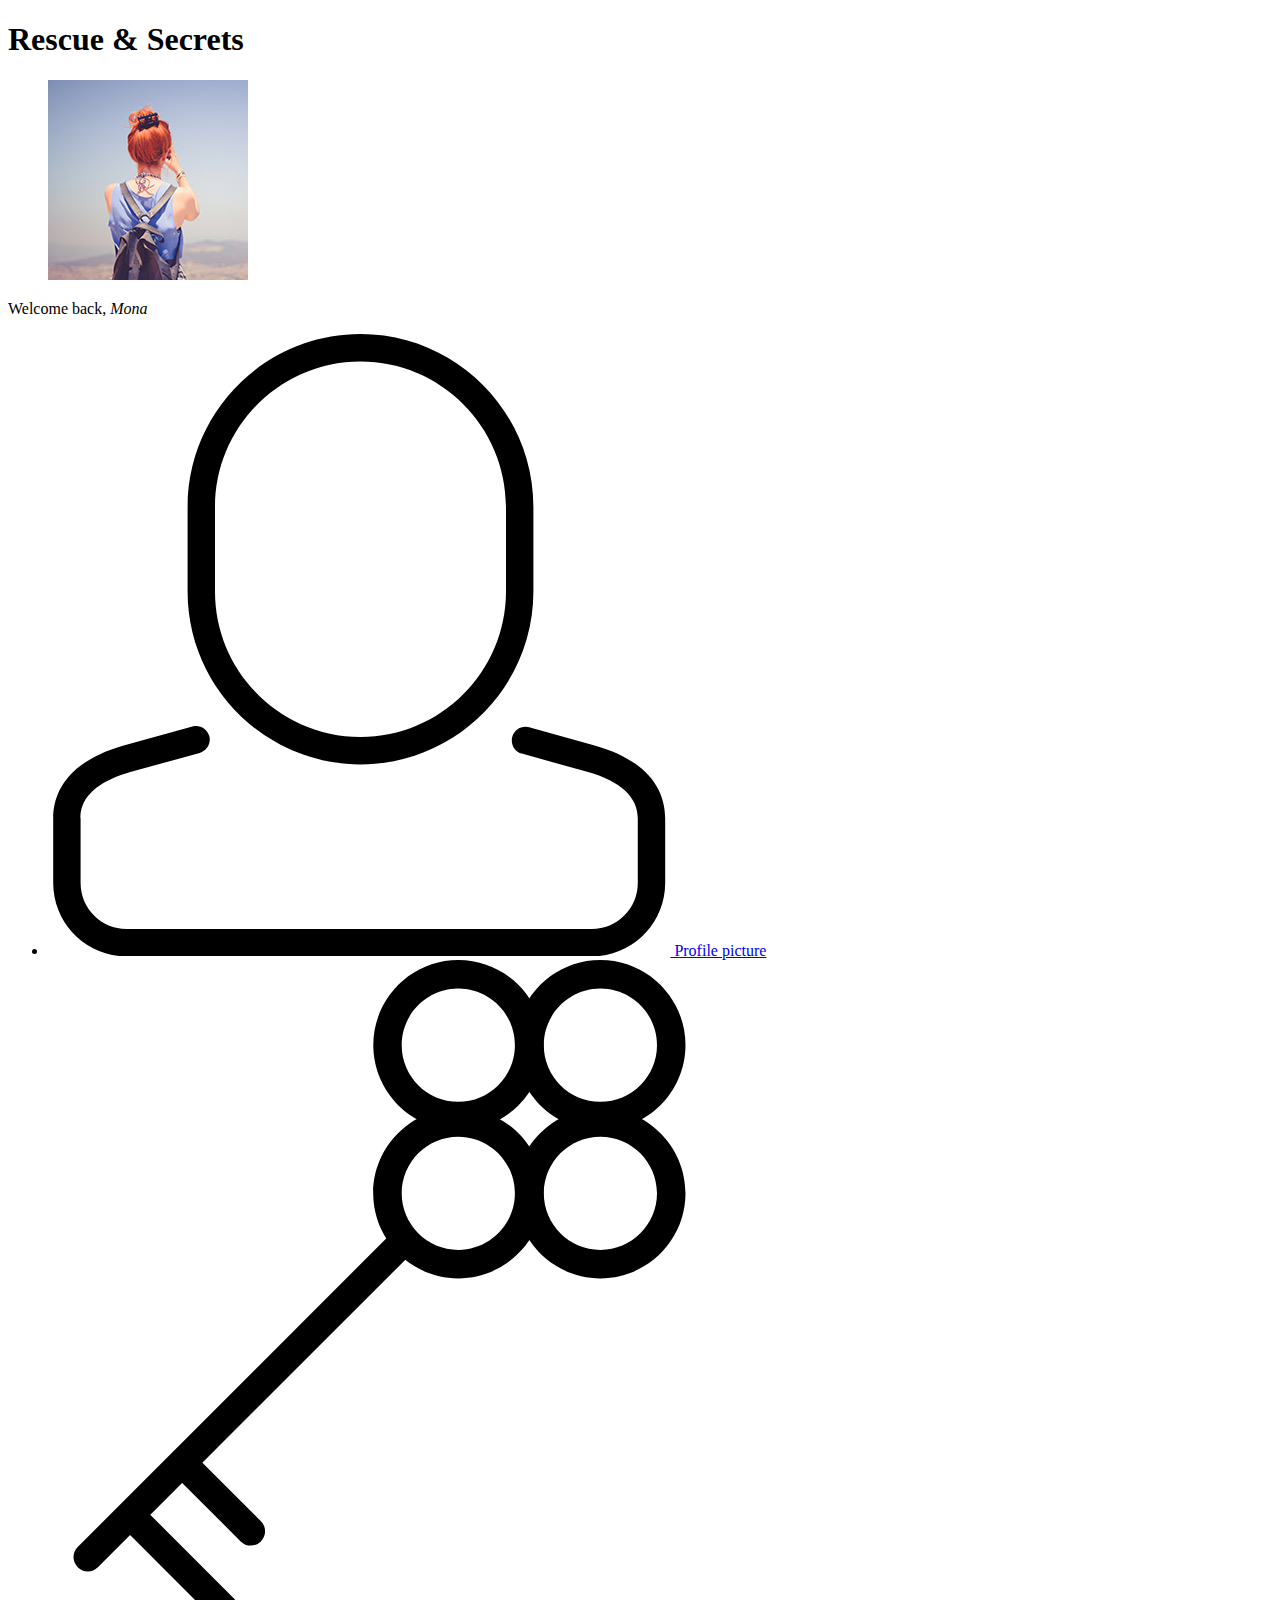
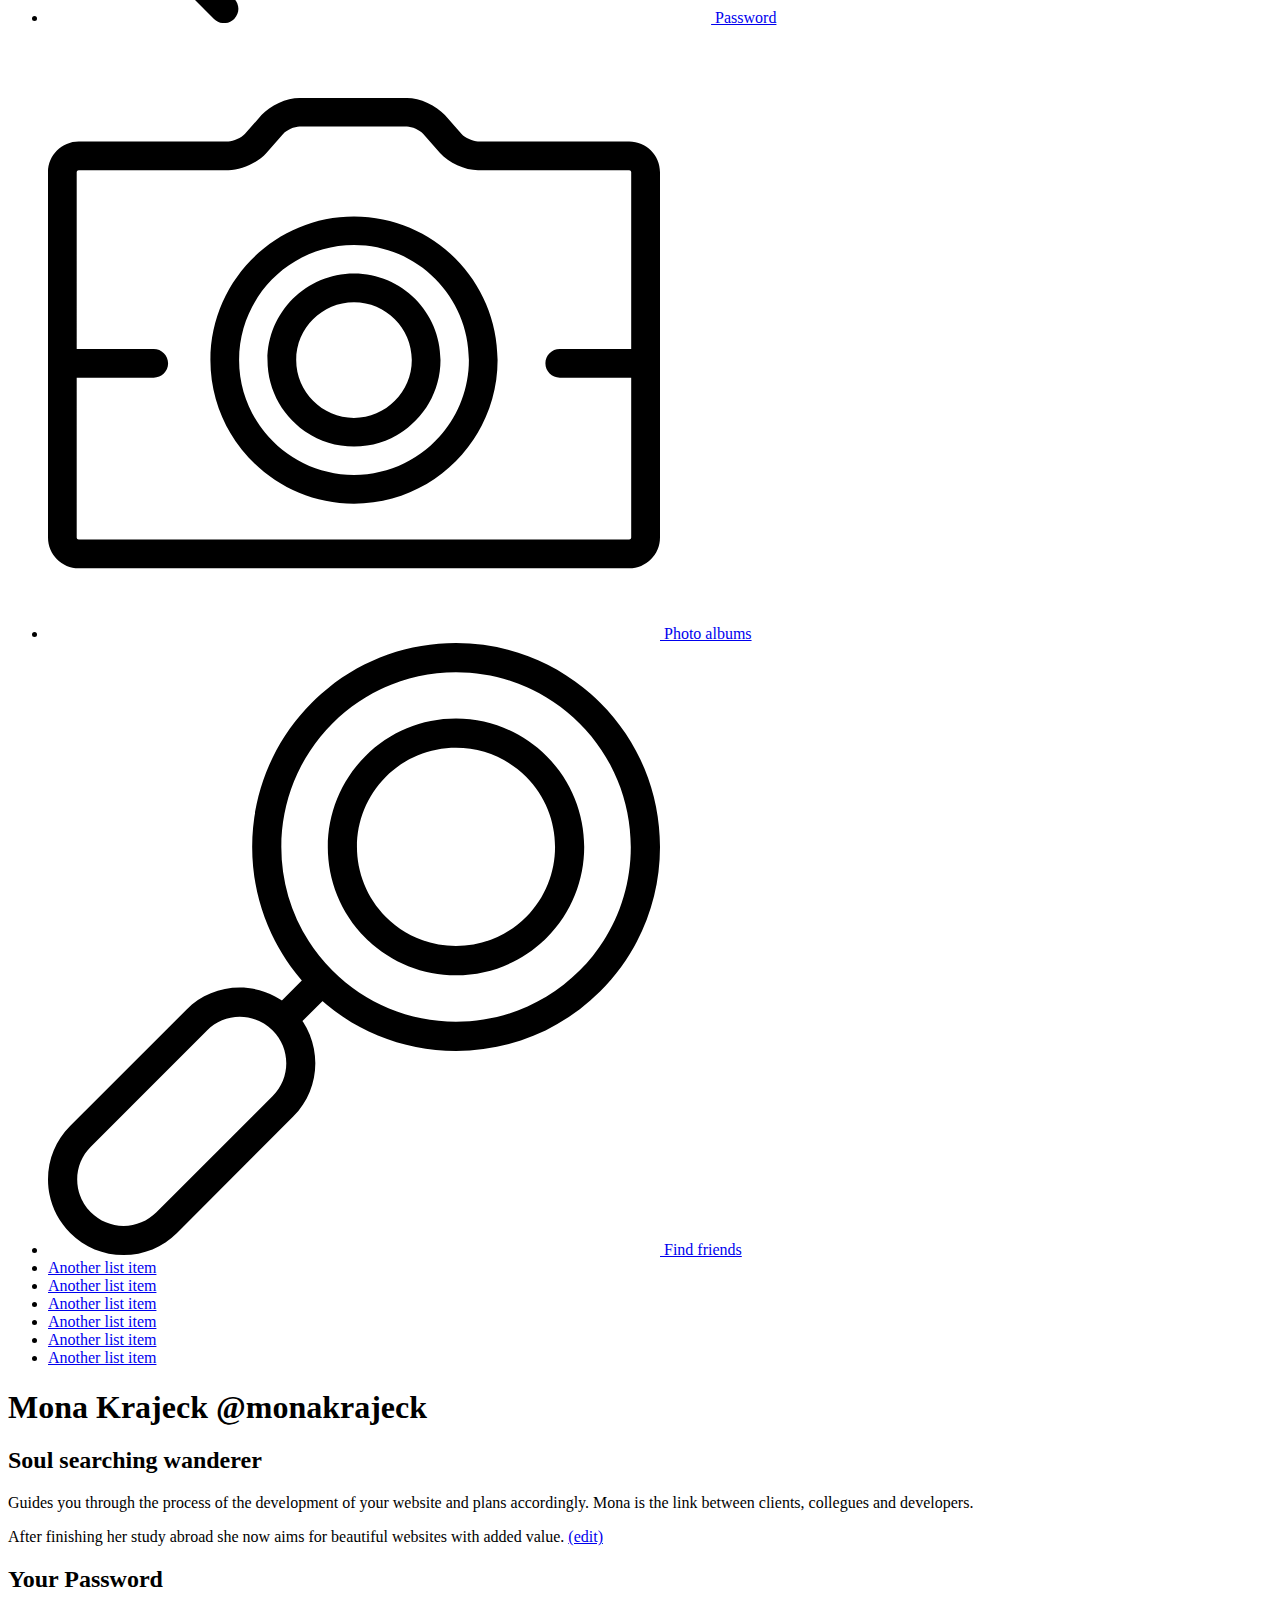
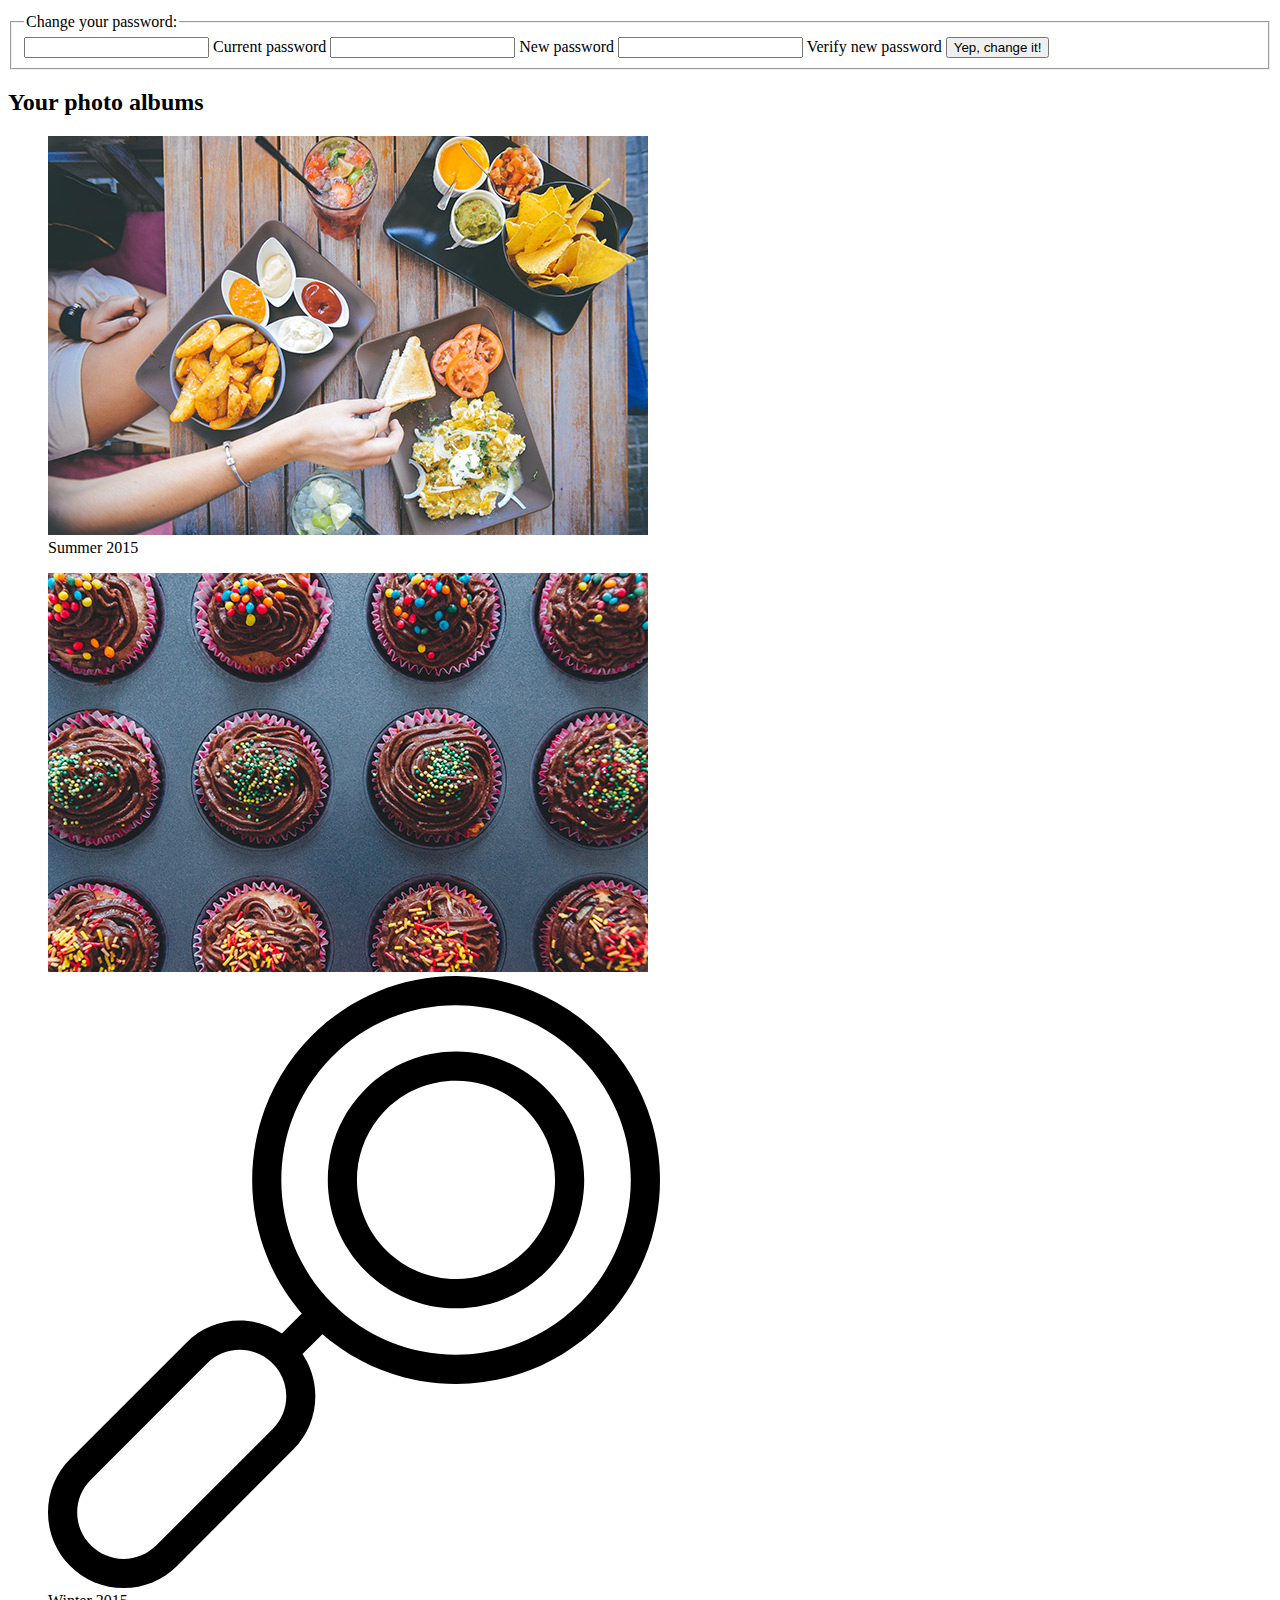
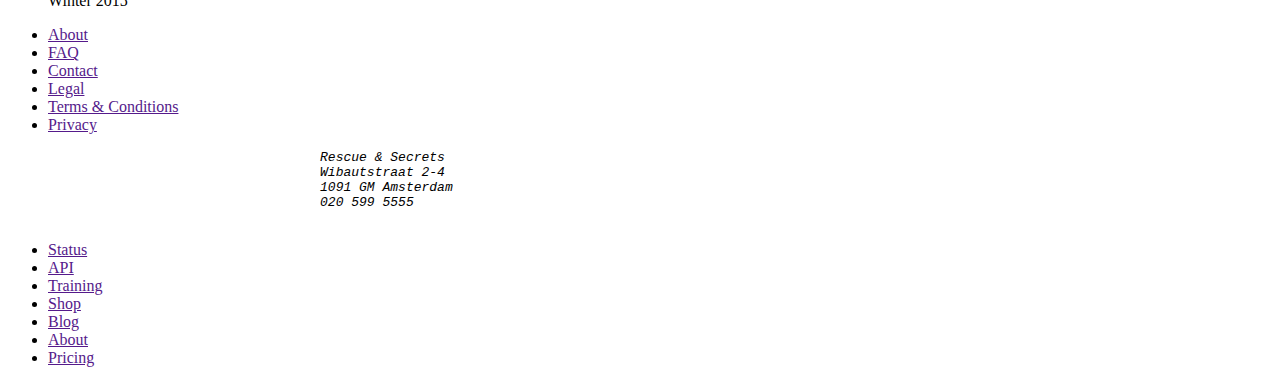
==== Opdracht 1/index.html @ 9978057a "Added the files" ====
<!DOCTYPE html>
<html lang="en">
	<head>
		<meta charset="utf-8">
		<title>Profile of Mona Krajeck</title>
		<meta name="description" content="">
		<meta name="viewport" content="width=device-width, initial-scale=1">
		<link href='favicon.ico' rel='shortcut icon'>
	</head>
	<body>

		<!-- De header, met een navigatie -->

		<header>
			<h1>Rescue & Secrets</h1>
			<figure>
				<img src="images/profile-picture-thumb.jpg" alt="Profile picture of Monica Krajeck">
			</figure>
			<p>Welcome back, <em>Mona</em></p>
			<nav>
				<ul>
					<li>
						<a href="#profile-picture">
							<svg xmlns="http://www.w3.org/2000/svg" version="1.1" x="0" y="0" width="622.4" height="622.4" viewBox="0 0 622.4 622.4" xml:space="preserve"><path d="M312.5 430.4c-95.3 0-172.9-77.6-172.9-172.9v-84.6C139.6 77.6 217.1 0 312.5 0 407.8 0 485.4 77.6 485.4 172.9v84.6C485.4 352.8 407.8 430.4 312.5 430.4zM312.5 27.4c-80.2 0-145.5 65.3-145.5 145.5v84.6c0 80.2 65.3 145.5 145.5 145.5 80.2 0 145.5-65.3 145.5-145.5v-84.6C458 92.7 392.7 27.4 312.5 27.4zM543.8 622.4H78.6c-40.5 0-73.4-32.9-73.4-73.4V484.6c0-24 12.1-56.1 69.6-72.9l69.6-19.3c7.3-2 14.8 2.3 16.9 9.6 2 7.3-2.3 14.8-9.6 16.9l-69.4 19.2c-49.7 14.5-49.7 38.6-49.7 46.5v64.4c0 25.4 20.6 46 46 46h465.2c25.4 0 46-20.6 46-46V484.6c0-21.4-16.8-37-49.8-46.5l-66.2-18.5c-7.3-2-11.5-9.6-9.5-16.9 2-7.3 9.6-11.6 16.9-9.5l66.3 18.5c57.6 16.6 69.7 48.8 69.7 72.9v64.4C617.2 589.5 584.3 622.4 543.8 622.4z"/></svg>
							Profile picture
						</a>
					</li>
					<li>
						<a href="#password">
							<svg xmlns="http://www.w3.org/2000/svg" version="1.1" x="0" y="0" width="663.1" height="663.1" viewBox="0 0 663.1 663.1" xml:space="preserve"><path d="M552.4 170.2c-46.9 0-85.1-38.2-85.1-85.1 0-46.9 38.2-85.1 85.1-85.1 46.9 0 85.1 38.2 85.1 85.1C637.5 132.1 599.3 170.2 552.4 170.2zM552.4 28.6c-31.2 0-56.6 25.4-56.6 56.6 0 31.2 25.4 56.6 56.6 56.6 31.2 0 56.6-25.4 56.6-56.6C609 53.9 583.6 28.6 552.4 28.6zM552.4 318.4L552.4 318.4c-46.9 0-85.1-38.2-85.1-85.1 0-46.9 38.2-85.1 85.1-85.1 46.9 0 85.1 38.2 85.1 85.1C637.5 280.2 599.4 318.4 552.4 318.4zM552.4 176.7c-31.2 0-56.6 25.4-56.6 56.6 0 31.2 25.4 56.6 56.6 56.6 31.2 0 56.6-25.4 56.6-56.6C609 202.1 583.6 176.7 552.4 176.7z"/><path d="M410.4 170.2h0c-46.9 0-85.1-38.2-85.1-85.1 0-46.9 38.2-85.1 85.1-85.1 46.9 0 85.1 38.2 85.1 85.1 0 22.7-8.8 44.1-24.9 60.2C454.5 161.4 433.1 170.2 410.4 170.2zM410.3 28.6c-31.2 0-56.6 25.4-56.6 56.6 0 31.2 25.4 56.6 56.6 56.6h0c15.1 0 29.3-5.9 40-16.6 10.7-10.7 16.6-24.9 16.6-40C466.9 53.9 441.5 28.6 410.3 28.6zM410.3 318.4L410.3 318.4c-46.9 0-85.1-38.2-85.1-85.1 0-46.9 38.2-85.1 85.1-85.1 46.9 0 85.1 38.2 85.1 85.1C495.4 280.2 457.3 318.4 410.3 318.4zM410.3 176.7c-31.2 0-56.6 25.4-56.6 56.6 0 31.2 25.4 56.6 56.6 56.6 31.2 0 56.6-25.4 56.6-56.6C466.9 202.1 441.5 176.7 410.3 176.7z"/><path d="M39.8 611.4c-3.7 0-7.3-1.4-10.1-4.2 -5.6-5.6-5.6-14.6 0-20.2l313.5-313.5c5.6-5.6 14.6-5.6 20.2 0 5.6 5.6 5.6 14.6 0 20.2L49.9 607.2C47.1 610 43.5 611.4 39.8 611.4zM202.8 585.6c-3.7 0-7.3-1.4-10.1-4.2l-63.5-63.5c-5.6-5.6-5.6-14.6 0-20.2 5.6-5.6 14.6-5.6 20.2 0l63.5 63.5c5.6 5.6 5.6 14.6 0 20.2C210.1 584.2 206.4 585.6 202.8 585.6zM176.1 663.1c-3.7 0-7.3-1.4-10.1-4.2L77.1 570c-5.6-5.6-5.6-14.6 0-20.2 5.6-5.6 14.6-5.6 20.2 0l88.9 88.9c5.6 5.6 5.6 14.6 0 20.2C183.4 661.7 179.7 663.1 176.1 663.1z"/></svg>
							Password
						</a>
					</li>
					<li>
						<a href="#photo-albums">
							<svg xmlns="http://www.w3.org/2000/svg" version="1.1" x="0" y="0" width="612" height="612" viewBox="0 0 612 612" xml:space="preserve"><path d="M581.3 541.3H30.7C13.8 541.3 0 527.5 0 510.5V145.2c0-17 13.8-30.7 30.7-30.7h149.7c4.9 0 13.2-3.8 16.4-7.4l16.7-19c8.6-9.8 24.9-17.2 38-17.2h107.4c13.1 0 29.4 7.4 38 17.2l16.7 19c3.2 3.7 11.5 7.4 16.4 7.4h151.3c17 0 30.7 13.8 30.7 30.7v365.3C612 527.5 598.2 541.3 581.3 541.3zM30.7 143.2c-1.1 0-2 0.9-2 2v365.3c0 1.1 0.9 2 2 2h550.5c1.1 0 2-0.9 2-2V145.2c0-1.1-0.9-2-2-2H430c-13.1 0-29.4-7.4-38-17.2l-16.7-19c-3.2-3.7-11.5-7.4-16.4-7.4H251.5c-4.9 0-13.2 3.7-16.4 7.4l-16.7 19c-8.6 9.8-24.9 17.2-38 17.2H30.7zM306 476.7c-79.2 0-143.6-64.4-143.6-143.6 0-79.2 64.4-143.6 143.6-143.6s143.6 64.4 143.6 143.6C449.6 412.2 385.2 476.7 306 476.7zM306 218.1c-63.4 0-114.9 51.6-114.9 114.9 0 63.4 51.6 114.9 114.9 114.9s114.9-51.6 114.9-114.9C420.9 269.7 369.4 218.1 306 218.1zM593 350.7h-81.2c-7.9 0-14.4-6.4-14.4-14.4s6.4-14.4 14.4-14.4h81.2c7.9 0 14.4 6.4 14.4 14.4S600.9 350.7 593 350.7zM105.7 350.7H19.7c-7.9 0-14.4-6.4-14.4-14.4s6.4-14.4 14.4-14.4h86c7.9 0 14.4 6.4 14.4 14.4S113.6 350.7 105.7 350.7zM306 419.6c-47.7 0-86.5-38.8-86.5-86.5 0-47.7 38.8-86.5 86.5-86.5 47.7 0 86.5 38.8 86.5 86.5C392.5 380.8 353.7 419.6 306 419.6zM306 275.3c-31.9 0-57.8 25.9-57.8 57.8 0 31.9 25.9 57.8 57.8 57.8 31.9 0 57.8-25.9 57.8-57.8C363.8 301.2 337.9 275.3 306 275.3z"/></svg>
							Photo albums
						</a>
					</li>
					<li>
						<a href="#find-friends">
							<svg xmlns="http://www.w3.org/2000/svg" version="1.1" x="0" y="0" width="612" height="612" viewBox="0 0 612 612" xml:space="preserve"><path d="M408 407.9c-54.5 0-105.7-21.2-144.2-59.7 -79.5-79.5-79.5-208.9 0-288.4 38.5-38.5 89.7-59.7 144.2-59.7 54.5 0 105.7 21.2 144.2 59.7C590.8 98.3 612 149.5 612 204s-21.2 105.7-59.7 144.2C513.7 386.7 462.5 407.9 408 407.9zM408 29.2c-46.7 0-90.6 18.2-123.6 51.2 -68.1 68.1-68.1 179 0 247.2 33 33 76.9 51.2 123.6 51.2 46.7 0 90.6-18.2 123.6-51.2 33-33 51.2-76.9 51.2-123.6s-18.2-90.6-51.2-123.6C498.6 47.4 454.7 29.2 408 29.2zM244.2 382.4c-3.7 0-7.5-1.4-10.3-4.3 -5.7-5.7-5.7-14.9 0-20.6l23.4-23.4c5.7-5.7 14.9-5.7 20.6 0 5.7 5.7 5.7 14.9 0 20.6L254.5 378.1C251.7 381 247.9 382.4 244.2 382.4zM75.6 612c-20.2 0-39.2-7.9-53.4-22.1C7.9 575.6 0 556.6 0 536.4c0-20.2 7.9-39.2 22.1-53.4l116.3-116.3c14.3-14.3 33.2-22.1 53.4-22.1 20.2 0 39.2 7.9 53.4 22.1 29.5 29.5 29.5 77.4 0 106.9L129 589.9C114.7 604.1 95.7 612 75.6 612zM191.8 373.8c-12.4 0-24 4.8-32.8 13.6L42.8 503.7c-8.8 8.8-13.6 20.4-13.6 32.8 0 12.4 4.8 24 13.6 32.8 8.8 8.8 20.4 13.6 32.8 13.6 12.4 0 24-4.8 32.8-13.6l116.3-116.3c18.1-18.1 18.1-47.5 0-65.6C215.9 378.6 204.2 373.8 191.8 373.8zM408 332.3c-34.3 0-66.5-13.4-90.7-37.6 -50-50-50-131.4 0-181.5 24.2-24.2 56.5-37.6 90.7-37.6 34.3 0 66.5 13.4 90.7 37.6 50 50 50 131.4 0 181.5C474.5 318.9 442.3 332.3 408 332.3zM408 104.8c-26.5 0-51.4 10.3-70.1 29 -38.6 38.6-38.6 101.5 0 140.2 18.7 18.7 43.6 29 70.1 29 26.5 0 51.4-10.3 70.1-29 38.6-38.7 38.6-101.5 0-140.2C459.4 115.2 434.5 104.8 408 104.8z"/></svg>
							Find friends
						</a>
					</li>
					<li><a href="#">Another list item</a></li>
					<li><a href="#">Another list item</a></li>
					<li><a href="#">Another list item</a></li>
					<li><a href="#">Another list item</a></li>
					<li><a href="#">Another list item</a></li>
					<li><a href="#">Another list item</a></li>
				</ul>
			</nav>
		</header>



		<!-- De main content begint hier -->
		<main>
			<article>
				<header>
					<h1>Mona Krajeck <span>@monakrajeck</span></h1>
					<h2>Soul searching wanderer</h2>
				</header>
				<p>
					Guides you through the process of the development of your website and plans accordingly. Mona is the link between clients, collegues and developers.
				</p>
				<p>
					After finishing her study abroad she now aims for beautiful websites with added value. <a href="/">(edit)</a>
				</p>
			</article>


			<!-- Deze code mag je in week twee uit de comments halen -->
			<!-- <article id="profile-picture">
				<div>
					<figure class="current-profile-picture">
						<img class="profile-picture" src="images/profile-picture.jpg">
					</figure>
				</div>
								<div>
					<header>
										<h2>Your profile picture</h2>
						<h3>Upload a new profile picture</h3>
					</header>
					<a title="Opens upload window" role="button" href="/">Upload</a>
				</div>
				<section class="filter-effects">
					<header>
								<h3>Select a filter</h3>
					</header>
									<figure class="effect-01">
						<img class="profile-picture " src="images/profile-picture.jpg" alt="Image effect: lighten">
						<figcaption>Lighten</figcaption>
					</figure>

									<figure class="effect-02">
						<img class="profile-picture" src="images/profile-picture.jpg" alt="Image effect: overlay">
						<figcaption>Overlay</figcaption>
					</figure>

								<figure class="effect-03">
						<img class="profile-picture" src="images/profile-picture.jpg" alt="Image effect: soft light">
						<figcaption>Soft Light</figcaption>
					</figure>

					<figure class="effect-04">
							<img class="profile-picture" src="images/profile-picture.jpg" alt="Image effect: color">
						<figcaption>Color</figcaption>
					</figure>

										<figure class="effect-05">
						<img class="profile-picture" src="images/profile-picture.jpg" alt="Image effect: difference">
						<figcaption>Difference</figcaption>
					</figure>
				</section>
						<a role="button" href="/">Save</a>
			</article> -->


			<article id="password">
				<header>
					<h2>Your Password</h2>
				</header>

				<form action="" method="post">
					<fieldset>
						<legend>Change your password:</legend>
						<label>
							<input id="current-password" type="password" required>
							<span>Current password</span>
						</label>
						<label>
							<input id="current-password" type="password" required>
							<span>New password</span>
						</label>
						<label>
							<input id="current-password" type="password" required>
							<span>Verify new password</span>
						</label>
						<button role="button" type="submit">Yep, change it!</button>
					</fieldset>
				</form>
			</article>

			<article id="photo-albums">
				<header>
					<h2>Your photo albums</h2>
				</header>

				<figure>
					<img src="images/image-01.jpg" alt="Photoalbum of Summer 2015">
					<figcaption>
						Summer 2015
					</figcaption>
				</figure>
				<figure>
					<img src="images/image-02.jpg" alt="Photoalbum of winter 2015">
					<svg xmlns="http://www.w3.org/2000/svg" version="1.1" x="0" y="0" width="612" height="612" viewBox="0 0 612 612" xml:space="preserve"><path d="M408 407.9c-54.5 0-105.7-21.2-144.2-59.7 -79.5-79.5-79.5-208.9 0-288.4 38.5-38.5 89.7-59.7 144.2-59.7 54.5 0 105.7 21.2 144.2 59.7C590.8 98.3 612 149.5 612 204s-21.2 105.7-59.7 144.2C513.7 386.7 462.5 407.9 408 407.9zM408 29.2c-46.7 0-90.6 18.2-123.6 51.2 -68.1 68.1-68.1 179 0 247.2 33 33 76.9 51.2 123.6 51.2 46.7 0 90.6-18.2 123.6-51.2 33-33 51.2-76.9 51.2-123.6s-18.2-90.6-51.2-123.6C498.6 47.4 454.7 29.2 408 29.2zM244.2 382.4c-3.7 0-7.5-1.4-10.3-4.3 -5.7-5.7-5.7-14.9 0-20.6l23.4-23.4c5.7-5.7 14.9-5.7 20.6 0 5.7 5.7 5.7 14.9 0 20.6L254.5 378.1C251.7 381 247.9 382.4 244.2 382.4zM75.6 612c-20.2 0-39.2-7.9-53.4-22.1C7.9 575.6 0 556.6 0 536.4c0-20.2 7.9-39.2 22.1-53.4l116.3-116.3c14.3-14.3 33.2-22.1 53.4-22.1 20.2 0 39.2 7.9 53.4 22.1 29.5 29.5 29.5 77.4 0 106.9L129 589.9C114.7 604.1 95.7 612 75.6 612zM191.8 373.8c-12.4 0-24 4.8-32.8 13.6L42.8 503.7c-8.8 8.8-13.6 20.4-13.6 32.8 0 12.4 4.8 24 13.6 32.8 8.8 8.8 20.4 13.6 32.8 13.6 12.4 0 24-4.8 32.8-13.6l116.3-116.3c18.1-18.1 18.1-47.5 0-65.6C215.9 378.6 204.2 373.8 191.8 373.8zM408 332.3c-34.3 0-66.5-13.4-90.7-37.6 -50-50-50-131.4 0-181.5 24.2-24.2 56.5-37.6 90.7-37.6 34.3 0 66.5 13.4 90.7 37.6 50 50 50 131.4 0 181.5C474.5 318.9 442.3 332.3 408 332.3zM408 104.8c-26.5 0-51.4 10.3-70.1 29 -38.6 38.6-38.6 101.5 0 140.2 18.7 18.7 43.6 29 70.1 29 26.5 0 51.4-10.3 70.1-29 38.6-38.7 38.6-101.5 0-140.2C459.4 115.2 434.5 104.8 408 104.8z"/></svg>
					<figcaption>
						Winter 2015
					</figcaption>
				</figure>
			</article>
			<!-- Dit mag je in week 3 uit de comments halen. -->
				<!-- <article id="find-friends">
					<header>
						<h2>Find friends</h2>
						<a href="#password">
													<svg xmlns="http://www.w3.org/2000/svg" version="1.1" x="0" y="0" width="612" height="612" viewBox="0 0 612 612" xml:space="preserve"><path d="M423.2 438c-3.8 0-7.5-1.4-10.4-4.3L178.4 199.2c-5.7-5.7-5.7-15.1 0-20.8 5.8-5.8 15.1-5.8 20.8 0l234.5 234.5c5.8 5.8 5.8 15.1 0 20.8C430.8 436.5 427 438 423.2 438zM188.8 438c-3.8 0-7.5-1.4-10.4-4.3 -5.7-5.7-5.7-15.1 0-20.8l234.4-234.5c5.8-5.8 15.1-5.8 20.8 0 5.8 5.7 5.8 15.1 0 20.8l-234.4 234.5C196.3 436.5 192.5 438 188.8 438z"/><path d="M306 612v-14.7l0 14.7c-168.7 0-306-137.3-306-306C0 137.3 137.3 0 306 0c168.7 0 306 137.3 306 306C612 474.7 474.7 612 306 612zM306 29.4c-152.5 0-276.6 124.1-276.6 276.6 0 152.5 124.1 276.6 276.6 276.6h0c152.5 0 276.5-124.1 276.5-276.6C582.6 153.5 458.5 29.4 306 29.4z"/></svg>
												</a>
					</header>
									<figure class="effect-01">
						<img class="profile-picture " src="images/profile-picture-08.jpg">
											<figcaption>Sarah S.</figcaption>
					</figure>
					<figure class="effect-04">
											<img class="profile-picture " src="images/profile-picture-01.jpg">
						<figcaption>Nerwin B.</figcaption>
					</figure>
					<figure class="effect-01">
						<img class="profile-picture " src="images/profile-picture-02.jpg">
						<figcaption>Lighten</figcaption>
					</figure>
										<figure class="effect-03">
						<img class="profile-picture " src="images/profile-picture-03.jpg">
											<figcaption>Lighten</figcaption>
					</figure>
					<figure class="effect-01">
										<img class="profile-picture " src="images/profile-picture-04.jpg">
						<figcaption>Lighten</figcaption>
					</figure>
										<figure class="effect-05">
						<img class="profile-picture " src="images/profile-picture-05.jpg">
											<figcaption>Lighten</figcaption>
					</figure>
					<figure class="effect-01">
										<img class="profile-picture " src="images/profile-picture-06.jpg">
						<figcaption>Lighten</figcaption>
					</figure>
										<figure class="effect-05">
						<img class="profile-picture " src="images/profile-picture-07.jpg">
											<figcaption>Lighten</figcaption>
					</figure>
				</article>
				<div title="Load more articles" class="loader">Loading…</div> -->
		</main>
		<footer>
			<nav>
				<ul>
					<li><a href="">About</a></li>
					<li><a href="">FAQ</a></li>
					<li><a href="">Contact</a></li>
					<li><a href="">Legal</a></li>
					<li><a href="">Terms & Conditions</a></li>
					<li><a href="">Privacy</a></li>
				</ul>
			</nav>
			<address>
				<pre>
					Rescue & Secrets
					Wibautstraat 2-4
					1091 GM Amsterdam
					020 599 5555
				</pre>
			</address>
			<ul>
				<li><a href="">Status</a></li>
				<li><a href="">API</a></li>
				<li><a href="">Training</a></li>
				<li><a href="">Shop</a></li>
				<li><a href="">Blog</a></li>
				<li><a href="">About</a></li>
				<li><a href="">Pricing</a></li>
			</ul>
		</footer>
	</body>
</html>
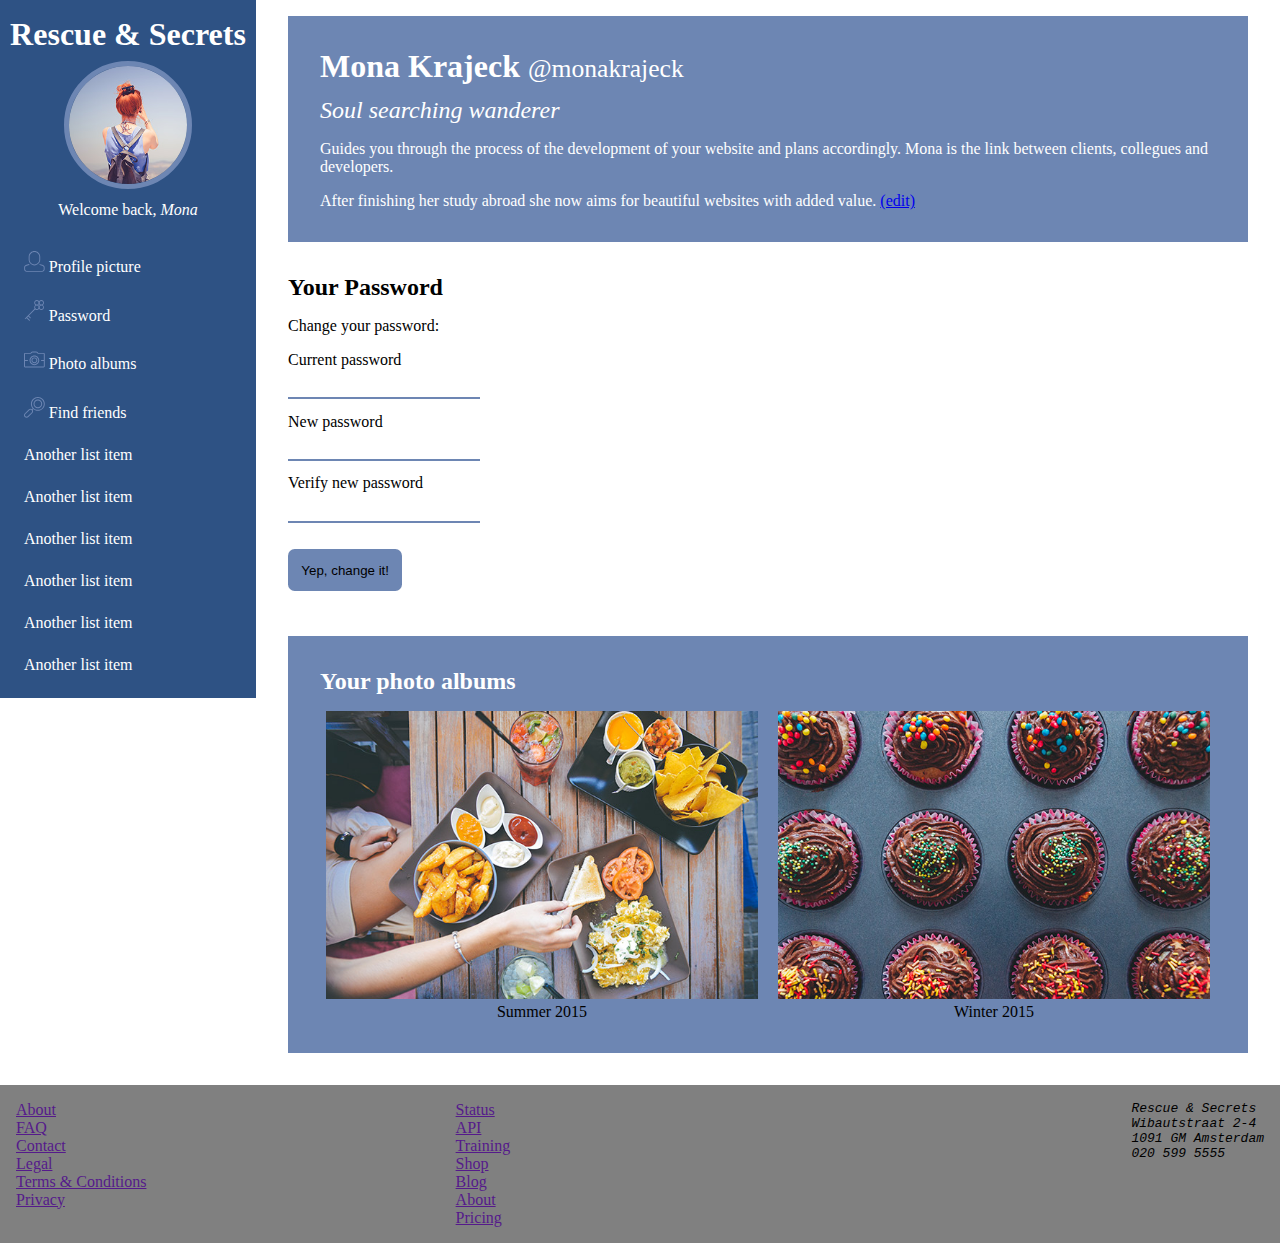
==== commit 002acf88: "changes" ====
--- a/Opdracht 1/index.html
+++ b/Opdracht 1/index.html
@@ -6,6 +6,7 @@
 		<meta name="description" content="">
 		<meta name="viewport" content="width=device-width, initial-scale=1">
 		<link href='favicon.ico' rel='shortcut icon'>
+		<link rel="stylesheet" href="style.css">
 	</head>
 	<body>
 
@@ -127,16 +128,16 @@
 					<fieldset>
 						<legend>Change your password:</legend>
 						<label>
+							<span>Current password</span>
 							<input id="current-password" type="password" required>
-							<span>Current password</span>
 						</label>
 						<label>
+							<span>New password</span>
 							<input id="current-password" type="password" required>
-							<span>New password</span>
 						</label>
 						<label>
+							<span>Verify new password</span>
 							<input id="current-password" type="password" required>
-							<span>Verify new password</span>
 						</label>
 						<button role="button" type="submit">Yep, change it!</button>
 					</fieldset>
@@ -156,7 +157,7 @@
 				</figure>
 				<figure>
 					<img src="images/image-02.jpg" alt="Photoalbum of winter 2015">
-					<svg xmlns="http://www.w3.org/2000/svg" version="1.1" x="0" y="0" width="612" height="612" viewBox="0 0 612 612" xml:space="preserve"><path d="M408 407.9c-54.5 0-105.7-21.2-144.2-59.7 -79.5-79.5-79.5-208.9 0-288.4 38.5-38.5 89.7-59.7 144.2-59.7 54.5 0 105.7 21.2 144.2 59.7C590.8 98.3 612 149.5 612 204s-21.2 105.7-59.7 144.2C513.7 386.7 462.5 407.9 408 407.9zM408 29.2c-46.7 0-90.6 18.2-123.6 51.2 -68.1 68.1-68.1 179 0 247.2 33 33 76.9 51.2 123.6 51.2 46.7 0 90.6-18.2 123.6-51.2 33-33 51.2-76.9 51.2-123.6s-18.2-90.6-51.2-123.6C498.6 47.4 454.7 29.2 408 29.2zM244.2 382.4c-3.7 0-7.5-1.4-10.3-4.3 -5.7-5.7-5.7-14.9 0-20.6l23.4-23.4c5.7-5.7 14.9-5.7 20.6 0 5.7 5.7 5.7 14.9 0 20.6L254.5 378.1C251.7 381 247.9 382.4 244.2 382.4zM75.6 612c-20.2 0-39.2-7.9-53.4-22.1C7.9 575.6 0 556.6 0 536.4c0-20.2 7.9-39.2 22.1-53.4l116.3-116.3c14.3-14.3 33.2-22.1 53.4-22.1 20.2 0 39.2 7.9 53.4 22.1 29.5 29.5 29.5 77.4 0 106.9L129 589.9C114.7 604.1 95.7 612 75.6 612zM191.8 373.8c-12.4 0-24 4.8-32.8 13.6L42.8 503.7c-8.8 8.8-13.6 20.4-13.6 32.8 0 12.4 4.8 24 13.6 32.8 8.8 8.8 20.4 13.6 32.8 13.6 12.4 0 24-4.8 32.8-13.6l116.3-116.3c18.1-18.1 18.1-47.5 0-65.6C215.9 378.6 204.2 373.8 191.8 373.8zM408 332.3c-34.3 0-66.5-13.4-90.7-37.6 -50-50-50-131.4 0-181.5 24.2-24.2 56.5-37.6 90.7-37.6 34.3 0 66.5 13.4 90.7 37.6 50 50 50 131.4 0 181.5C474.5 318.9 442.3 332.3 408 332.3zM408 104.8c-26.5 0-51.4 10.3-70.1 29 -38.6 38.6-38.6 101.5 0 140.2 18.7 18.7 43.6 29 70.1 29 26.5 0 51.4-10.3 70.1-29 38.6-38.7 38.6-101.5 0-140.2C459.4 115.2 434.5 104.8 408 104.8z"/></svg>
+				
 					<figcaption>
 						Winter 2015
 					</figcaption>
--- a/Opdracht 1/style.css
+++ b/Opdracht 1/style.css
@@ -0,0 +1,181 @@
+/* reset */
+* {
+	margin: 0;
+	padding: 0;
+	box-sizing: border-box;
+}
+
+body {
+	display: flex;
+	flex-direction: row;
+	flex-wrap: wrap;
+	align-items: flex-start;
+}
+
+/* header */
+body > header {
+	width: 20%;
+	background-color: #2E5284;
+}
+
+body > header h1 {
+	color: white;
+	text-align: center;
+	margin-top: .5em;
+}
+
+body > header figure {
+	margin: .5em 0;
+	text-align: center;
+}
+
+body > header figure img {
+	width: 50%;
+	border-radius: 50%;
+	border: 5px solid #6D86B3;
+}
+
+body > header p {
+	color: #fff;
+	text-align: center;
+}
+
+body > header nav {
+	padding: 0 1.5em;
+	margin-top: 2em;
+}
+
+body > header nav ul li {
+	margin: 1.5em 0;
+	list-style-type: none;
+	vertical-align: middle;
+}
+
+body > header nav ul li a {
+	text-decoration: none;
+	color: #fff;
+}
+
+body > header nav ul li svg {
+	width: 10%;
+	height: auto;
+}
+
+a[href="#profile-picture"], a[href="#password"], a[href="#photo-albums"], a[href="#find-friends"] {
+	fill: #6D86B3;
+}
+
+/* main */
+main {
+	width: 80%;
+	padding: 0 2em;
+}
+
+
+/* first article */
+main > article:first-of-type {
+	margin-top: 1em;
+	padding: 2em;
+	background-color: #6D86B3;
+	color: #fff;
+}
+
+main > article:first-of-type header h1 {
+	font-size: 2em;
+}
+
+main > article:first-of-type header h1 span {
+	font-size: .8em;
+	font-weight: lighter;
+}
+
+main > article:first-of-type header h2 {
+	margin: .5em 0;
+	font-weight: lighter;
+	font-style: italic;
+}
+
+main > article:first-of-type p {
+	margin-top: 1em;
+}
+
+/* password */
+#password {
+	width: 100%;
+	margin: 2em 0;
+}
+
+#password header {
+	margin: 1em 0;
+}
+
+#password fieldset {
+	border: none;
+}
+
+#password fieldset legend {
+	margin: 1em 0;
+}
+
+#password fieldset label input {
+	display: block;
+	width: 20%;
+	margin: 1em 0;
+	border: none;
+	border-bottom: 2px inset #6D86B3;
+}
+
+#password fieldset label input:focus {
+    outline: none;
+}
+
+#password fieldset button {
+	margin: 1em 0;
+	padding: 1em;
+	background-color: #6D86B3;
+	border: none;
+	border-radius: .5em;
+}
+   
+
+/* photo-albums */
+#photo-albums {
+	margin: 2em 0;
+	padding: 2em 0;
+	text-align: center;
+	background-color: #6D86B3;
+}
+
+#photo-albums header {
+	margin: 0 0 1em 2em;	
+	color: white;
+	text-align: left;
+}
+
+#photo-albums figure {
+	width: 45%;
+	margin: 0 0.5em;
+	display: inline-block;
+}
+
+#photo-albums figure img {
+	width: 100%;
+}
+
+/* footer */ 
+footer {
+	width: 100%;
+	padding: 1rem;
+	display: flex;
+	flex-direction: row;
+	background-color: grey;
+	justify-content: space-between;
+}
+
+footer address {
+	order: 3;
+}
+
+footer ul li {
+	list-style-type: none;
+}
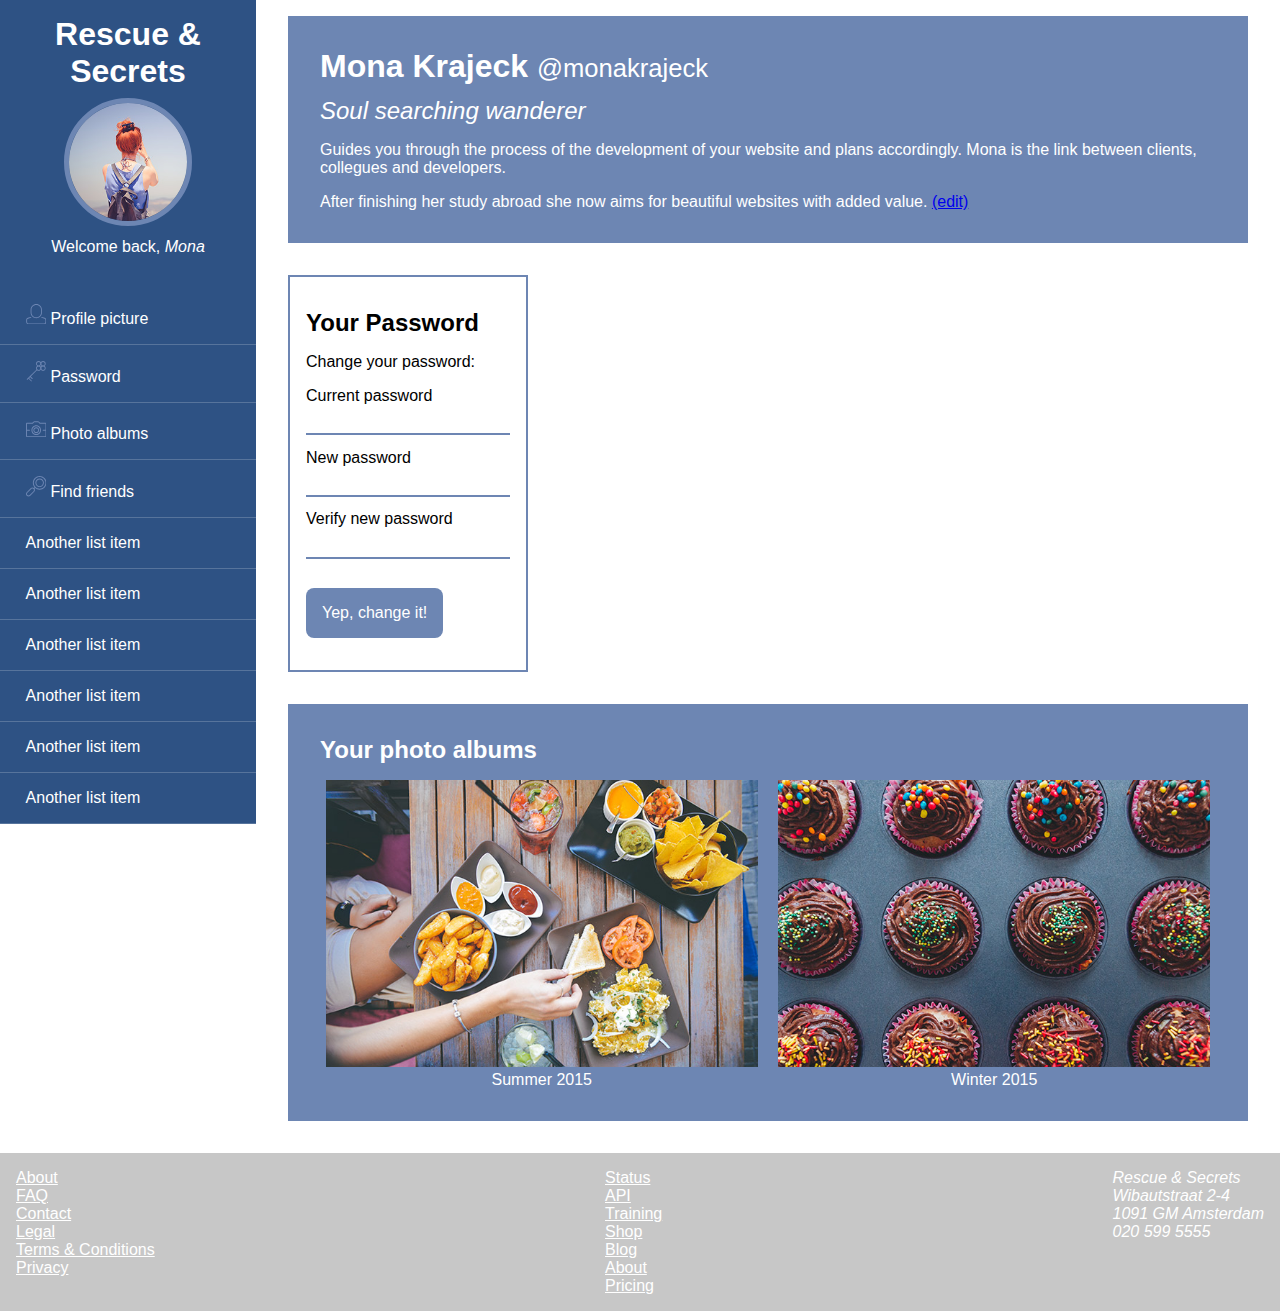
==== commit 39b07839: "css" ====
--- a/Opdracht 1/index.html
+++ b/Opdracht 1/index.html
@@ -217,14 +217,7 @@
 					<li><a href="">Privacy</a></li>
 				</ul>
 			</nav>
-			<address>
-				<pre>
-					Rescue & Secrets
-					Wibautstraat 2-4
-					1091 GM Amsterdam
-					020 599 5555
-				</pre>
-			</address>
+
 			<ul>
 				<li><a href="">Status</a></li>
 				<li><a href="">API</a></li>
@@ -234,6 +227,15 @@
 				<li><a href="">About</a></li>
 				<li><a href="">Pricing</a></li>
 			</ul>
+
+			<address>
+				<ul>
+					<li>Rescue & Secrets</li>
+					<li>Wibautstraat 2-4</li>
+					<li>1091 GM Amsterdam</li>
+					<li>020 599 5555</li>
+				</ul>
+			</address>
 		</footer>
 	</body>
 </html>
--- a/Opdracht 1/style.css
+++ b/Opdracht 1/style.css
@@ -1,3 +1,18 @@
+/*Fancy Ampersands
+ */
+
+@font-face {
+	font-family: Ampersand;
+	src: local('Palatino-Italic'),local('Garamond-Italic'), local('Baskerville-Italic'), local('GoudyOldStyleT-Italic');
+	unicode-range: U+26;
+}
+
+h1 {
+	font-family: Ampersand, Helvetica, sans-serif;
+}
+
+@import url(https://fonts.googleapis.com/css?family=Open+Sans);
+
 /* reset */
 * {
 	margin: 0;
@@ -6,10 +21,12 @@
 }
 
 body {
+	max-width: 100%;
 	display: flex;
 	flex-direction: row;
 	flex-wrap: wrap;
 	align-items: flex-start;
+	font-family: 'Open Sans', sans-serif;
 }
 
 /* header */
@@ -22,6 +39,7 @@
 	color: white;
 	text-align: center;
 	margin-top: .5em;
+	font-family: Ampersand, Helvetica, sans-serif;
 }
 
 body > header figure {
@@ -41,14 +59,18 @@
 }
 
 body > header nav {
-	padding: 0 1.5em;
 	margin-top: 2em;
 }
 
 body > header nav ul li {
-	margin: 1.5em 0;
+	padding: 1em 1.6em;
 	list-style-type: none;
 	vertical-align: middle;
+	border-bottom: 1px solid rgba(255,255,255,0.2);
+}
+
+body > header nav ul li:hover {
+	background-color: rgba(255,255,255,0.1);
 }
 
 body > header nav ul li a {
@@ -101,8 +123,10 @@
 
 /* password */
 #password {
-	width: 100%;
+	width: 25%;
 	margin: 2em 0;
+	padding: 1rem;
+	border: 2px solid #6D86B3;
 }
 
 #password header {
@@ -119,7 +143,7 @@
 
 #password fieldset label input {
 	display: block;
-	width: 20%;
+	width: 100%;
 	margin: 1em 0;
 	border: none;
 	border-bottom: 2px inset #6D86B3;
@@ -133,6 +157,8 @@
 	margin: 1em 0;
 	padding: 1em;
 	background-color: #6D86B3;
+	color: white;
+	font-size: 1em;
 	border: none;
 	border-radius: .5em;
 }
@@ -156,11 +182,13 @@
 	width: 45%;
 	margin: 0 0.5em;
 	display: inline-block;
+	color: white;
 }
 
 #photo-albums figure img {
 	width: 100%;
 }
+
 
 /* footer */ 
 footer {
@@ -168,14 +196,77 @@
 	padding: 1rem;
 	display: flex;
 	flex-direction: row;
-	background-color: grey;
+	background-color: #C7C7C7;
 	justify-content: space-between;
 }
-
+footer * {
+	color: white;
+}
 footer address {
-	order: 3;
+	order: 1;
 }
 
 footer ul li {
 	list-style-type: none;
 }
+
+
+/* mediaqueries */
+
+@media only screen and (max-width: 850px) {
+	
+	/* header */
+	body > header{
+		width: 100%;
+	}
+	
+	body > header figure img {
+		width: 25%;
+		border-radius: 50%;
+		border: 5px solid #6D86B3;
+	}
+
+
+	body > header nav {
+	     padding: 0; 
+	}
+	
+	body > header nav ul {
+		text-align: center;
+	    overflow: scroll;
+	    height: 30vh;
+	}
+
+	body > header nav ul li {
+	    display: inline-block;
+	    width: 40%;
+	}
+
+	body > header nav ul li svg {
+	    width: 1.5em;
+	    height: auto;
+	}
+	
+	/* main */
+	main {
+	    width: 100%;
+	}
+	/* footer */ 
+	footer {
+		flex-direction: column;
+		flex-wrap: wrap;
+		text-align: center;
+		font-size: .9em;
+		padding: .5em 0;
+	}
+
+	footer > nav, footer > ul {
+		margin-bottom: 1em;
+	}
+}
+
+@media only screen and (max-width: 650px) {
+	#photo-albums figure {
+	    width: 80%;
+	}
+}
